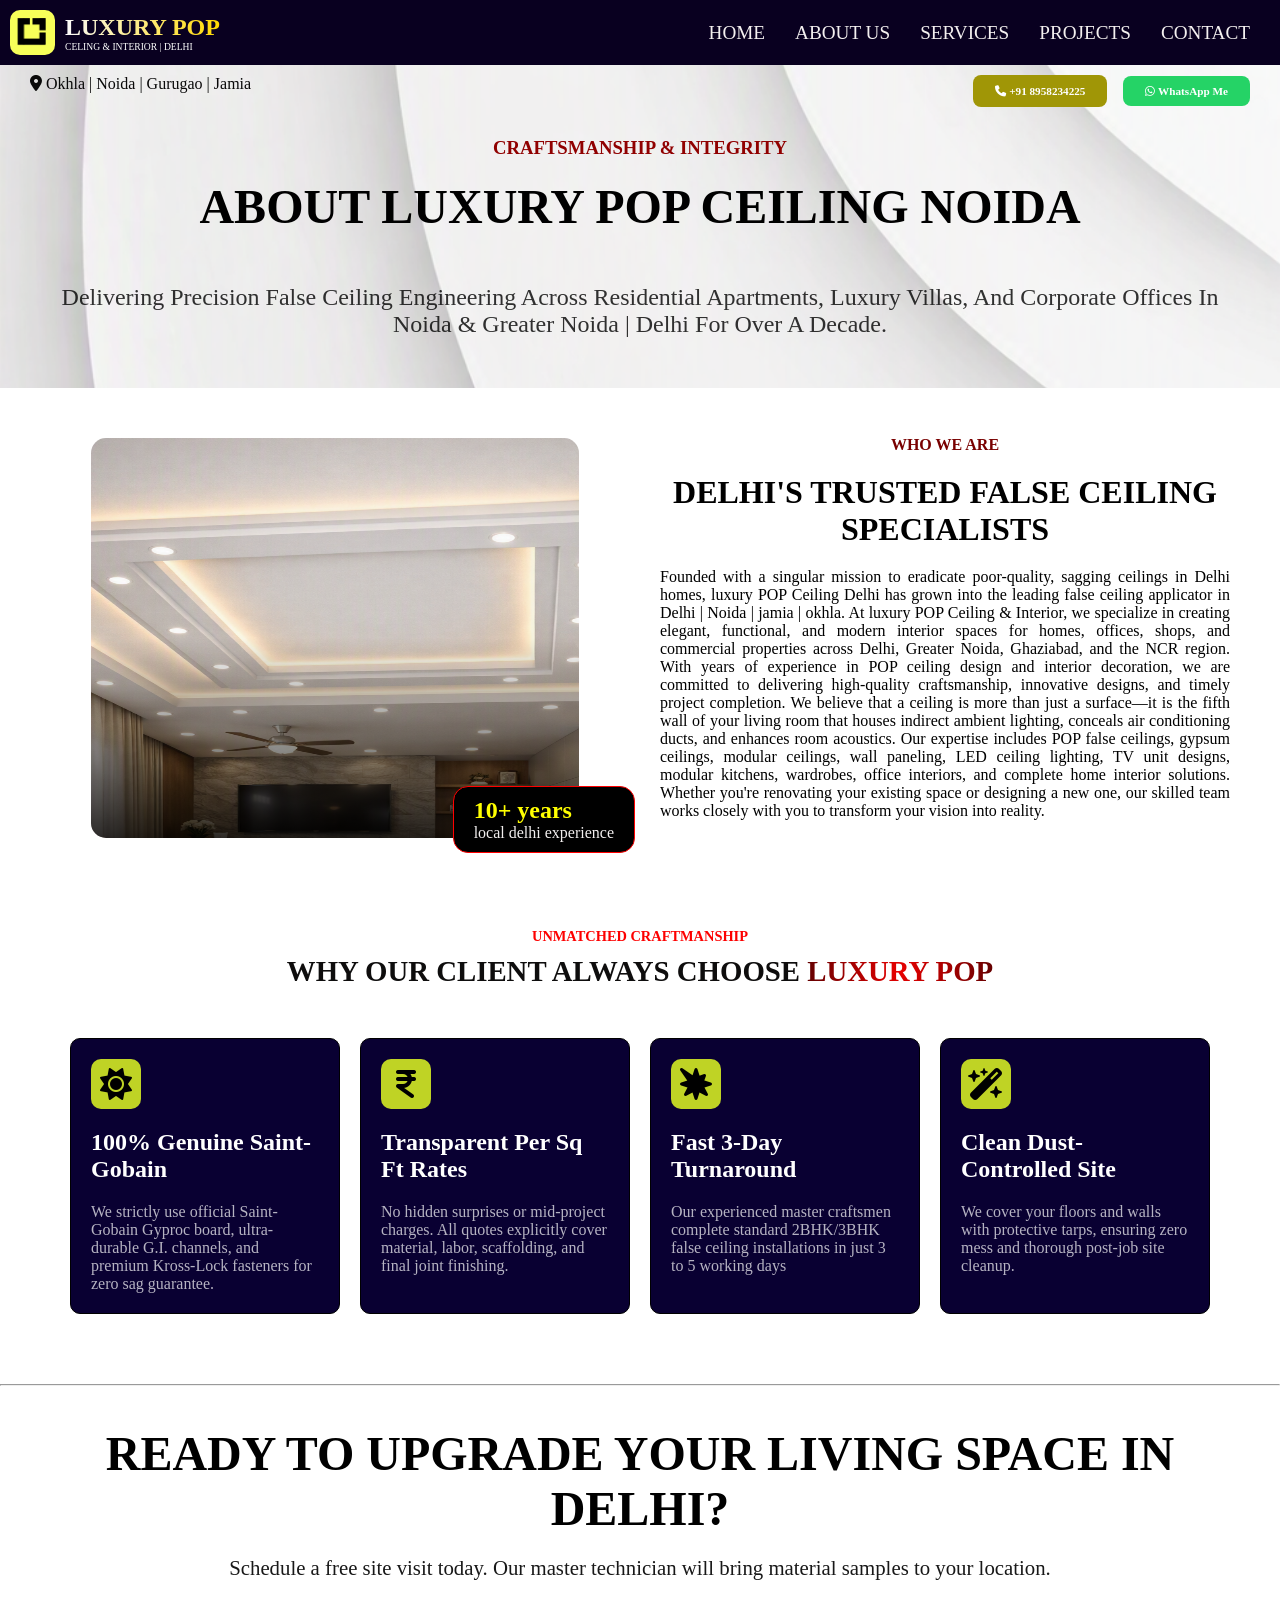
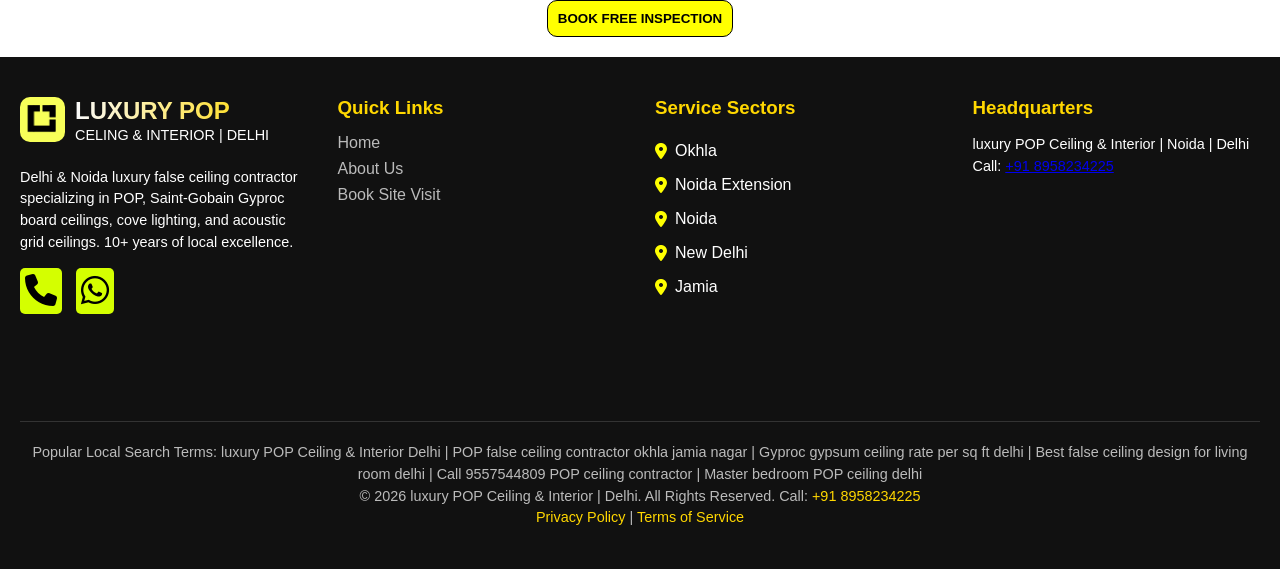
==== about.html @ 82de14d6 "Add files via upload" ====
<!DOCTYPE html>
<html lang="en">

<head>
    <meta charset="UTF-8">
    <meta name="viewport" content="width=device-width, initial-scale=1.0">
    <title>pop ceiling | false ceiling | transform your home with luxury pop ceiling | luxury pop</title>
    <link rel="stylesheet" href="style/style.css">
    <link rel="stylesheet" href="style/about.css">
    <link rel="icon" type="image/png" href="img/logo.png">
    <link rel="stylesheet" href="https://cdnjs.cloudflare.com/ajax/libs/font-awesome/6.5.2/css/all.min.css">
    <meta name="author" content="arwaz_kashif">
    <meta name="keyword" content="ceiling , pop ceiling , false ceiling , false , ceiling , delhi , design ">
    <meta name="description" content="we design and build pop ceiling | false ceiling in delhi and noida area ">
</head>

<body>
    <header>
        <!--navigation section markup-->
        <section class="navbar">
            <!--menu section top but i put the top secton on bottom because i didn't like it later-->
            <section class="nav-btm">
                <div class="nav-btm-left">
                    <img src="img/logo.png" alt="img not found" class="logo">
                    <div class="logo-brand">
                        <h1>luxury <span>pop</span></h1>
                        <p>celing & interior | delhi</p>
                    </div>
                </div>
                <div class="nav-btm-right">
                    <div class="nav">


                        <!-- Desktop Menu -->
                        <div class="nav-links">
                            <a href="index.html">Home</a>
                            <a href="about.html">About Us</a>
                            <a href="services.html">Services</a>
                            <a href="project.html">Projects</a>
                            <a href="contact.html">Contact</a>
                        </div>

                        <!-- Hamburger -->
                        <button class="hamburger" id="hamburger">
                            ☰
                        </button>

                    </div>


                    <!-- Mobile Side Menu -->
                    <div class="side-menu" id="sideMenu">

                        <!-- Cross -->
                        <button class="close-btn" id="closeBtn">
                            ×
                        </button>

                        <!-- Categories -->
                        <div class="mobile-links">
                            <a href="index.html">Home</a>
                            <a href="about.html">About Us</a>
                            <a href="services.html">Services</a>
                            <a href="project.html">Projects</a>
                            <a href="contact.html">Contact</a>
                        </div>

                    </div>
                </div>
            </section>
            <!--navigation top section-->
            <section class="nav-top">
                <div class="nav-top-left">
                    <div class="address">
                        <i class="fa-solid fa-location-dot"></i>
                        <span>Okhla | Noida | Gurugao | Jamia </span>
                    </div>
                </div>
                <div class="nav-top-right">
                    <a href="tel:+918958234225" class="call-btn">
                        <i class="fa-solid fa-phone"></i> +91 8958234225
                    </a>
                    <a href="https://wa.me/918958234225" class="whatsapp-btn" target="_blank">
                        <i class="fa-brands fa-whatsapp"></i> WhatsApp Me
                    </a>
                </div>
            </section>
        </section>
        <section class="about-banner">
            <h3>Craftsmanship & Integrity</h3>
            <h1>About luxury POP Ceiling Noida</h1>
            <p>Delivering precision false ceiling engineering across residential apartments, luxury villas, and
                corporate offices in Noida & Greater Noida | delhi for over a decade.
            </p>
        </section>
    </header>
    <main>
        <section class="abt-describe">
            <div class="abt-des-left">
                <div class="abt-des-left-img">
                    <img src="img/img10.png" alt="ceiling image" class="abt-des-left-img">
                </div>
                <div class="abt-des-left-cont">
                    <h1>10+ years</h1>
                    <p>local delhi experience</p>
                </div>
            </div>
            <div class="abt-des-right">
                <h3>Who We Are</h3>
                <h1>Delhi's Trusted False Ceiling Specialists</h1>
                <p>Founded with a singular mission to eradicate poor-quality, sagging ceilings in Delhi homes, luxury
                    POP
                    Ceiling Delhi has grown into the leading false ceiling applicator in Delhi | Noida | jamia | okhla.

                    At luxury POP Ceiling & Interior, we specialize in creating elegant, functional, and modern interior
                    spaces for homes, offices, shops, and commercial properties across Delhi, Greater Noida, Ghaziabad,
                    and the NCR region. With years of experience in POP ceiling design and interior decoration,
                    we are committed to delivering high-quality craftsmanship, innovative designs, and timely project
                    completion.

                    We believe that a ceiling is more than just a surface—it is the fifth wall of your living room that
                    houses indirect ambient lighting, conceals air conditioning ducts, and enhances room acoustics.

                    Our expertise includes POP false ceilings, gypsum ceilings, modular ceilings, wall paneling, LED
                    ceiling lighting, TV unit designs, modular kitchens, wardrobes, office interiors, and complete home
                    interior solutions. Whether you're renovating your existing space or designing a new one, our
                    skilled team works closely with you to transform your vision into reality.
                </p>
            </div>

        </section>
        <section class="factor">
            <h3>unmatched craftmanship</h3>
            <h1>why our client always choose <span class="gradient-text"> luxury POP</span></h1>
            <div class="factor-cards">
                <div class="factor-card">
                    <div class="factor-icon">
                        <i class="fa-solid fa-sun"></i>
                    </div>
                    <h2>100% genuine Saint-gobain </h2>
                    <p>We strictly use official Saint-Gobain Gyproc board, ultra-durable G.I. channels, and premium
                        Kross-Lock fasteners for zero sag guarantee.
                    </p>
                </div>
                <div class="factor-card">
                    <div class="factor-icon">
                        <i class="fa-solid fa-indian-rupee-sign"></i>
                    </div>
                    <h2>Transparent Per Sq Ft Rates </h2>
                    <p>No hidden surprises or mid-project charges. All quotes explicitly cover material, labor,
                        scaffolding, and final joint finishing.
                    </p>
                </div>
                <div class="factor-card">
                    <div class="factor-icon">
                        <i class="fa-solid fa-burst"></i>
                    </div>
                    <h2>Fast 3-Day Turnaround</h2>
                    <p>Our experienced master craftsmen complete standard 2BHK/3BHK false ceiling installations in just
                        3 to 5 working days
                    </p>
                </div>
                <div class="factor-card">
                    <div class="factor-icon">
                        <i class="fa-solid fa-wand-magic-sparkles"></i>
                    </div>
                    <h2>Clean Dust-Controlled Site </h2>
                    <p>We cover your floors and walls with protective tarps, ensuring zero mess and thorough post-job
                        site cleanup.
                    </p>
                </div>
            </div>
        </section>
        <hr>
        <section class="abt-inspection">
            <h1>Ready to Upgrade Your Living Space in Delhi?</h1>
            <p>Schedule a free site visit today. Our master technician will bring material samples to your location.</p>
            <button class="abt-ins-btn" onclick="window.location.href='contact.html'">book free inspection</button>
        </section>
    </main>
    <footer class="footer">
        <div class="footer-container">
            <!-- Company Info -->
            <div class="footer-col company">
                <div class="nav-btm-left footer-brand">
                    <img src="img/logo.png" alt="img not found" class="logo">
                    <div class="logo-brand">
                        <h1>luxury <span>pop</span></h1>
                        <p>celing & interior | delhi</p>
                    </div>
                </div>
                <p class="footer-brand-p">Delhi & Noida luxury false ceiling contractor specializing in POP,
                    Saint-Gobain Gyproc board
                    ceilings, cove lighting, and acoustic grid ceilings. 10+ years of local excellence.</p>
                <div class="contact-icons">
                    <a href="tel:+918958234225"><i class="fa-solid fa-phone"></i></a>
                    <a href="https://wa.me/918958234225"><i class="fa-brands fa-whatsapp"></i></a>
                </div>
            </div>

            <!-- Quick Links -->
            <div class="footer-col footer-quick-link">
                <h3>Quick Links</h3>
                <ul>
                    <li><a href="#">Home</a></li>
                    <li><a href="about.html">About Us</a></li>
                    <li><a href="#cal">Book Site Visit</a></li>
                </ul>
            </div>

            <!-- Service Sectors -->
            <div class="footer-col">
                <h3>Service Sectors</h3>
                <ul>
                    <div class="footer-service"> <i class="fa-solid fa-location-dot"></i>
                        <li>Okhla</li>
                    </div>
                    <div class="footer-service"> <i class="fa-solid fa-location-dot"></i>
                        <li>Noida Extension</li>
                    </div>
                    <div class="footer-service"> <i class="fa-solid fa-location-dot"></i>
                        <li>Noida</li>
                    </div>
                    <div class="footer-service"> <i class="fa-solid fa-location-dot"></i>
                        <li>New Delhi</li>
                    </div>
                    <div class="footer-service"><i class="fa-solid fa-location-dot"></i>
                        <li>Jamia</li>
                    </div>
                </ul>
            </div>

            <!-- Headquarters -->
            <div class="footer-col">
                <h3>Headquarters</h3>
                <p>luxury POP Ceiling & Interior | Noida | Delhi</p>
                <p>Call: <a href="tel:+918958234225">+91 8958234225</a></p>
                <div class="map">
                    <iframe
                        src="https://www.google.com/maps/embed?pb=!1m18!1m12!1m3!1d224346.54004883842!2d77.04417347155065!3d28.52725273882469!2m3!1f0!2f0!3f0!3m2!1i1024!2i768!4f13.1!3m3!1m2!1s0x390cfd5b347eb62d%3A0x52c2b7494e204dce!2sNew%20Delhi%2C%20Delhi!5e0!3m2!1sen!2sin!4v1789052312578!5m2!1sen!2sin"
                        width="100%" height="200" style="border:0;" allowfullscreen="" loading="lazy"
                        referrerpolicy="strict-origin-when-cross-origin">
                    </iframe>
                </div>
            </div>
        </div>

        <!-- Bottom Bar -->
        <div class="footer-bottom">
            <p>Popular Local Search Terms: luxury POP Ceiling & Interior Delhi | POP false ceiling contractor okhla
                jamia nagar | Gyproc gypsum ceiling rate per sq ft delhi | Best false ceiling design
                for living room delhi | Call 9557544809 POP ceiling contractor | Master bedroom POP ceiling delhi
            </p>
            <p>© 2026 luxury POP Ceiling & Interior | Delhi. All Rights Reserved. Call: <a href="tel:+918958234225">+91
                    8958234225</a></p>
            <p><a href="#">Privacy Policy</a> | <a href="#">Terms of Service</a></p>
        </div>
    </footer>
    <script src="javascript/main.js"></script>
</body>

</html>
---- style/style.css ----
* {
    margin: 0;
    padding: 0;
    box-sizing: border-box;
}

/*................body section styling ................*/

body {
    background-color: white;
    height: 100%;
    margin: 0px;
}

header {
    background-color: rgb(255, 253, 253);
    background-image: url('../img/img01.png');
    background-size: cover;
    background-repeat: no-repeat;
    background-position: center;
}

/*.............navigation styling ...................*/

.navbar {
    margin: 0px;
}

/*...............nav-top section stying ...............*/


.address {
    color: rgb(9, 9, 9);
    font-weight: 500;
    text-align: center;
    margin: 0px;
    margin-top: 10px;
}

.nav-top-right {
    display: flex;
    justify-content: center;
    align-items: center;
    gap: 1rem;
    margin-top: 10px;
}

.call-btn {
    display: inline-block;
    padding: 10px 22px;
    background: #a09606;
    color: white;
    text-decoration: none;
    border-radius: 8px;
    font-weight: 600;
    transition: 0.3s;
    font-size: 0.7rem;
}

.call-btn:hover {
    transform: scale(1.05);
}

.whatsapp-btn {
    display: inline-block;
    padding: 9px 22px;
    background-color: #25D366;
    color: white;
    text-decoration: none;
    border-radius: 8px;
    font-size: 16px;
    font-weight: 600;
    transition: 0.3s;
    max-width: 150px;
    font-size: 0.7rem;
}

.whatsapp-btn:hover {
    transform: scale(1.05);
}


/*.......responsiveness of nav-top section................*/

@media (min-width:600px) {
    .nav-top {
        display: flex;
        justify-content: space-between;
        margin: 0px 30px;
    }
}

/*.......................nav-btm section stying .......................*/


.nav-btm {
    background-color: rgb(9, 0, 32);
    width: auto;
    display: flex;
    align-items: center;
    justify-content: space-between;
    padding: 10px;

}

.nav-btm-left {
    display: flex;
    align-items: center;
}


.logo {
    width: 45px;
    height: 45px;
    border-radius: 10px;
    margin-right: 10px;
}

.logo-icon {

    font-size: 2rem;
    background-color: gold;
    background-size: 20px;
    padding: 10px;
    border-radius: 10px;
    margin-right: 10px;
}

.logo-brand h1 {
    color: white;
    text-transform: uppercase;
    background: linear-gradient(to right, #fbfbfd, #ffd900);
    -webkit-background-clip: text;
    -webkit-text-fill-color: transparent;
    background-clip: text;
    margin: 0px;
    font-size: 1.5rem;
}

.logo-brand p {
    color: white;
    text-transform: uppercase;
    margin: 0px;
    font-size: 0.6rem;
}

.nav-btm-right {
    color: white;


}


/*........................toggle menu.........................*/



.nav-links {
    display: flex;
    gap: 30px;
}

.nav-links a {
    color: rgb(244, 240, 240);
    text-decoration: none;
    font-size: 1.2rem;
    text-transform: uppercase;
}

.nav-links a:hover {
    color: rgb(0, 212, 212);
    transform: scale(1.2);
}

/*............... HAMBURGER .................*/

.hamburger {
    display: none;
    color: white;
    border: none;
    background: none;

    font-size: 30px;
    cursor: pointer;
}


/* ............... SIDE MENU ..................*/

.side-menu {

    position: fixed;

    top: 0;

    /* Hidden outside right side */
    right: -70%;

    /* 70% of screen width */
    width: 70%;

    /* Full screen height */
    height: 100vh;

    background: rgb(113, 19, 19);


    z-index: 2;
    padding: 100px 40px;

    transition: right 0.4s ease;

}


/*................ OPEN MENU..................... */

.side-menu.active {
    right: 0;
    z-index: 1;
}


.mobile-links {
    display: flex;
    flex-direction: column;
    gap: 30px;
}

.mobile-links a {
    text-decoration: none;
    color: rgb(255, 253, 253);

    font-size: 24px;
}


/*...........close btn................*/


.close-btn {
    position: absolute;
    color: white;
    top: 25px;
    right: 30px;

    border: none;
    background: none;

    font-size: 35px;

    cursor: pointer;
}


/*............responsive querry ........................*/


@media (max-width: 768px) {

    /* Hide desktop links */
    .nav-links {
        display: none;
    }

    /* Show hamburger */
    .hamburger {
        display: block;
    }

}


/* Hide mobile menu on desktop */

@media (min-width: 769px) {

    .side-menu {
        display: none;
    }

}


/*..................nav-btm responsiveness.......................*/

@media (min-width:800px) {
    .nav-links {
        margin-right: 20px;
    }
}


/*.....................banner section stying ......................*/

.banner {
    width: 100%;
    padding: 10px;
    margin: 0px;

}

.banner-left {
    padding: 10px;
}

.banner-left h1 {
    color: rgb(21, 20, 20);
    text-transform: uppercase;
    text-align: center;
    font-size: 1.5rem;
    font-weight: 800;
    font-family: outfit, sans-serif;
}

.gradient-text {
    background: radial-gradient(circle, #ea0000, #630000);

    -webkit-background-clip: text;
    background-clip: text;

    -webkit-text-fill-color: transparent;
    color: transparent;
}

.banner-left p {
    color: rgb(14, 14, 14);
    text-align: center;
    margin: 20px 0px;
    font-size: 1rem;
}

@media (min-width:425px) {
    .banner-left h1 {
        font-size: 2rem;
    }

    .banner-left p {
        font-size: 1.5rem;
    }
}

@media (min-width:768px) {
    .banner-left h1 {
        font-size: 3rem;
    }

    .banner-left p {
        font-size: 1.5rem;
    }
}

.feature {
    width: 100%;
    display: flex;
    align-items: center;
    justify-content: space-between;
    border-top: 1px solid rgb(69, 56, 56);
    margin: 10px 0px;
    gap: 1rem;
}

.feature h1 {
    font-size: 1.5rem;
    margin: 10px 0px;
}

.feature p {
    font-size: 0.9rem;
    text-align: center;

}

.banner-btn {
    display: flex;
    flex-direction: column;
    gap: 1rem;
    margin: 10px;

}

.cal-price {
    background-color: #ecfa28;
    color: black;
    text-decoration: none;
    padding: 10px;
    text-transform: uppercase;
    border-radius: 10px;
    text-align: center;
    font-size: 1rem;
    cursor: pointer;
    transition: 0.3s;

}

.cal-price:hover {
    transform: scale(1.05);
}

.banner-call-btn {
    padding: 10px;
    font-size: 1rem;
    text-align: center;
    cursor: pointer;


}

/*...................form section styling.......................*/

.banner-right {
    background: rgb(9, 0, 50);
    backdrop-filter: blur(100px);
    -webkit-backdrop-filter: blur(10px);

    border: 1px solid rgba(255, 255, 255, 0.4);
    border-radius: 15px;

    box-shadow: 0 8px 32px rgba(0, 0, 0, 0.1);
    padding: 35px;
    position: relative;

}

.border-text {
    position: absolute;
    top: -12px;
    right: 25px;
    border-radius: 10px;
    background: rgb(255, 238, 0);
    padding: 0 10px;
    font-size: 16px;
    font-weight: 400;
    text-transform: uppercase;
}

#req-call {
    width: auto;

    display: flex;
    flex-direction: column;
    gap: 20px;

}

#ins-req-call {
    width: auto;

    display: flex;
    flex-direction: column;
    gap: 20px;

}

.banner-right h3 {
    color: white;
    text-transform: capitalize;
    margin: 5px 0px;

}

.banner-right p {
    color: white;
    text-transform: capitalize;
    opacity: 0.5;
    font-size: 0.7rem;
    margin-bottom: 20px;

}

/* .............EACH FIELD .....................*/
.form-group {
    display: flex;
    flex-direction: column;
    gap: 8px;
}


/*...................... LABEL......................... */
.form-group label {
    font-size: 15px;
    font-weight: 500;
    color: white;
}


/* .....................INPUT + SELECT + TEXTAREA.................. */
.form-group input,
.form-group select,
.form-group textarea {
    width: 100%;
    padding: 14px 16px;

    border: 1px solid rgba(255, 255, 255, 0.3);
    border-radius: 10px;

    background: rgb(5, 5, 32);
    color: #fcfcfc;

    font-size: 15px;
    outline: none;

    transition: 0.3s ease;
}

.form-group input:focus,
.form-group select:focus,
.form-group textarea:focus {
    border-color: #940000;
    background: rgba(255, 255, 255, 0.25);
}

.form-group input::placeholder,
.form-group textarea::placeholder {
    color: #555;
}

.form-group textarea {
    min-height: 120px;
    resize: vertical;
}


/* SELECT OPTIONS */
.form-group select option {
    background: #bd0404;
    color: #fefcfc;
}


/* BUTTON */
#req-call button {
    width: 100%;
    padding: 15px;

    border: none;
    border-radius: 10px;

    background: #d8f30a;
    color: #000000;

    font-size: 16px;
    font-weight: 600;

    cursor: pointer;
    transition: 0.3s ease;
}

#ins-req-call button {
    width: 100%;
    padding: 15px;

    border: none;
    border-radius: 10px;

    background: #d8f30a;
    color: #000000;

    font-size: 16px;
    font-weight: 600;

    cursor: pointer;
    transition: 0.3s ease;
    margin-top: 20px;
}

/* BUTTON HOVER */
#carForm button:hover {
    transform: scale(1.03);
    opacity: 0.85;
}


/* MOBILE */
@media (max-width: 600px) {

    .form-group input,
    .form-group select,
    .form-group textarea {
        padding: 12px 14px;
    }

    #carForm button {
        padding: 13px;
    }
}


/*.....................responsiveness banner sectin .........................*/

@media (min-width:1024px) {
    .banner {
        display: flex;
        align-items: start;
        justify-content: space-between;
        gap: 5rem;
        padding: 50px;
    }

    .banner-right {
        width: 50%;

    }

    .banner-left {
        width: 50%;
    }

    .banner-left h1 {
        font-size: 2.5rem;
        text-align: start;
    }

    .banner-left p {
        font-size: 1rem;
        text-align: justify;
    }

    .feature {
        gap: 3rem;
    }

    .feature h1 {
        font-size: 2rem;
    }

    .feature p {
        font-size: 0.8rem;
        text-align: center;
    }
}

@media (min-width:1200px) {

    .banner-left h1 {
        font-size: 3rem;
        text-align: start;
    }

    .banner-left p {
        font-size: 1.5rem;
        text-align: justify;
    }
}



/*.....................factor section styling .............................*/
.factor {
    background-color: white;
   
    padding: 20px;
    margin-top: 10px;
}

.factor h3 {
    color: rgb(253, 0, 0);
    text-align: center;
    text-transform: uppercase;
    font-size: 0.9rem;
    margin-top: 10px;
}

.factor h1 {
    color: rgb(14, 13, 13);
    text-align: center;
    text-transform: uppercase;
    margin: 10px 0px;
    font-size: 1.8rem;
}

.factor-cards {
    display: grid;
    grid-template-columns: 1fr;
    /* Small screens: 1 column */
    gap: 20px;
    transition: 1s;
}

.factor-card:hover {
    border: 1px red solid;
    transform: scale(1.02);
}

/* 768px and above: 2 columns */
@media (min-width: 768px) {
    .factor-cards {
        grid-template-columns: repeat(2, 1fr);
        margin: 30px;
    }
}

/* 1024px and above: 4 columns */
@media (min-width: 1024px) {
    .factor-cards {
        grid-template-columns: repeat(4, 1fr);
        margin: 50px;
    }
}

.factor-card {
    border: 1px solid black;
    background-color: rgb(9, 0, 50);
    padding: 20px;
    display: flex;
    flex-direction: column;
    justify-content: start;
    border-radius: 10px;
}

.factor-icon {
    width: 50px;
    height: 50px;
    background-color: #bfd325;
    display: flex;
    justify-content: center;
    align-items: center;
    font-size: 2rem;
    border-radius: 10px;

}

.factor-card h2 {
    color: white;
    text-transform: capitalize;
    text-align: start;
    margin: 20px 0px;
}

.factor-card p {
    color: white;
    opacity: 0.7;
}

/*.......................solution styling ...........................*/


.solution {
    padding: 20px;
    background-color: white;
    border-top: 1px solid gray;
}


.sol-top-left h2 {
    color: red;
    font-size: 1rem;
    text-transform: uppercase;

}

.sol-top-left h1 {
    color: rgb(7, 7, 7);
    text-transform: uppercase;
    font-size: 2rem;
    margin: 10px 0px ;
}

.sol-top-right h2 {
    color: red;
    margin-top: 10px;
    text-transform: capitalize;
}

@media (min-width:768px) {
    .sol-top {
        display: flex;
        align-items: start;
        justify-content: space-between;
    }

    .sol-top-right h2 {
        margin: 0px;
    }
}

.sol-cards {
    display: flex;
    flex-wrap: wrap;
    justify-content: center;
    gap: 2rem;
    align-items: center;
    margin: 30px 0px;

}

.sol-card {
    max-width: 400px;
    min-height: 420px;
    padding: 15px;
    border-radius: 15px;
   background-color: rgb(9, 0, 50);
    display: flex;
    flex-direction: column;
    box-sizing: border-box;
    border: 1px solid rgb(51, 50, 50);

}

.sol-card:hover {
    border: 1px solid red;
}

.sol-img {
    position: relative;
}

.sol-card img {
    width: 100%;
    height: 180px;
    object-fit: cover;
    border-radius: 10px;
    transition: 0.3s;
}

.sol-card img:hover {
    transform: scale(1.05);
}

.sol-title {
    position: absolute;
    right: 10px;
    top: 10px;
    background: rgb(57, 53, 63);
    border: 1px solid rgb(142, 137, 137);
    padding: 5px 10px;
    border-radius: 20px;
    font-size: 0.5rem;


}

.sol-title h2 {
    color: white;
}


.sol-content {
    padding: 10px 5px;
    min-height: 150px;
}

.sol-content h2 {
    margin: 10px 0;
    color: white;
}

.sol-content p {
    margin: 0;
    line-height: 1.6;
    color: white;
    opacity: 0.5;
    font-weight: 100;
    font-size: 0.7rem;
}

.sol-btn {
    margin-top: auto;
    display: inline-block;
    padding: 12px 18px;
    text-decoration: none;
    text-align: center;
    border-radius: 8px;
    background: #bbf303;
    color: rgb(3, 3, 3);
}

.sol-icon {
    display: flex;
    align-items: center;
    color: white;
    margin: 10px 0px;
    gap: 1rem;

}

.sol-icon i {
    color: yellow;
}

.sol-icon p {
    margin: 0px;
}

/*........................calculation styling ...........................*/


.calculation {
    width: 100%;
    padding: 15px;
    background-color: white;
    border-top: 1px solid gray;

}

.calculation h3 {
    color: red;
    text-transform: uppercase;
    text-align: center;
}

.calculation h1 {
    color: rgb(13, 13, 13);
    text-transform: uppercase;
    text-transform: uppercase;
    text-transform: uppercase;
    text-align: center;
    font-size: 2rem;
    margin: 20px 0px;
}

@media (min-width:500px) {
    .calculation h1 {
        font-size: 2rem;
    }
}

@media (min-width:768px) {
    .calculation h1 {
        font-size: 3rem;
    }
}

.calculation p {
    color: rgb(18, 17, 17);
    text-transform: capitalize;
    text-align: center;
    margin-bottom: 20px;
    opacity: 0.7;
}

.cal-form {
    border: 1px solid rgb(44, 44, 44);
    padding: 20px;
    background: linear-gradient(to bottom, #0e0d0d, #070b26);
    border-radius: 15px;

}

@media (min-width:768px) {
    .cal-form {
        display: flex;
        gap: 2rem;
        justify-content: space-between;
    }

    .cal-form-left {
        flex: 2;
    }

    .cal-form-right {
        flex: 2;
        display: flex;
        flex-direction: column;
        justify-content: space-between;
    }


}

.cal-form h2 {
    color: white;
    font-size: 1rem;
    margin: 10px 0px;
}

.options label {
    display: block;
    background-color: #181928;
    padding: 10px;
    margin: 8px 0;
    border-radius: 6px;
    cursor: pointer;
    color: white;
}

.options label:hover {
    background-color: yellow;
    color: black;
}

.options input[type="radio"] {
    margin-right: 0px;
}

.cal-room {
    margin-top: 20px;
}

.cal-form-right {
    padding: 5px;
    background-color: #181928;
    border: 1px solid #2d5249;
    border-radius: 15px;
}

.range-labels {
    font-size: 0.9rem;
    color: #bbb;
    text-align: start;
    margin-top: 10px;
}

.output {
    padding: 20px;
    border-radius: 10px;
    text-align: center;
}

.output h2 {
    color: white;
    opacity: 0.5;
}

.output p {
    color: yellow;
    font-size: 1.5rem;
    font-weight: 800;
}

.output ul {
    list-style: none;
    padding: 0;
    margin-top: 10px;
}

.output li {
    margin: 5px 0;
    color: #ccc;
}

.btn {
    display: block;
    width: 90%;
    padding: 10px 14px;
    background: #FFD700;
    color: #000;
    font-weight: bold;
    border: none;
    border-radius: 6px;
    cursor: pointer;
    margin: 20px;
}

.btn:hover {
    background: #e6c200;
}

@media (max-width: 480px) {
    .container {
        padding: 15px;
    }

    h1 {
        font-size: 1.4rem;
    }
}



/*...........................reviews section sytling ..................*/
.reviews {
   background-color: white;
    border-top: 1px solid #710c0c;
    padding: 20px;
}

@media (min-width:768px) {
    .reviews {
        padding: 50px;

    }
}

.reviews h2 {
    color: red;
    text-transform: uppercase;
    text-align: center;
    font-size: 0.9rem;
    font-weight: 300px;
    margin: 5px;
}

.reviews h1 {
    color: rgb(19, 19, 19);
    text-transform: uppercase;
    text-align: center;
    font-size: 2rem;
    margin: 10px 0px;
}

.review-cards {
    display: grid;
    grid-template-columns: 1fr;
    gap: 2rem;
    padding: 10px 0px;
}

@media (min-width:768px) {
    .review-cards {
        grid-template-columns: repeat(2, 1fr);
    }
}

@media (min-width:1024px) {
    .review-cards {
        grid-template-columns: repeat(4, 1fr);
        gap: 1rem;
    }
}

.review-card {
    border: 1px solid rgb(60, 58, 58);
    border-radius: 15px;
    padding: 15px;
    margin: 5px;
    background-color: #181928;
    display: flex;
    flex-direction: column;
    justify-content: space-between;
}


.rev-top {
    display: flex;
    align-items: center;
    justify-content: space-between;
}

.rev-top i {
    color: yellow;
    font-size: 0.9rem;
}

.rev-location {
    display: flex;
    color: white;
    align-items: center;
    justify-content: space-between;
    gap: 0.5rem;
    background-color: #2b2a34;
    padding: 4px 5px;
    border-radius: 10px;
    border: 1px solid gray;
}

.review-card p {
    color: white;
    opacity: 0.7;
    text-transform: capitalize;
    text-align: justify;
    margin: 20px 0px;
    min-height: 100px;
}

.rev-btm {
    margin: 10px 0px;
    display: flex;
    justify-content: space-between;
    align-items: start;
    border-top: 1px solid gray;
    padding: 10px 0px;
}

.rev-btm-left h3 {
    color: white;
}

.rev-btm-left h4 {
    color: red;
    font-size: 0.9rem;
    font-weight: 100;
    opacity: 0.8;
}

.rev-btm-profile {
    background-color: yellow;
    padding: 15px;
    display: flex;
    align-items: center;
    height: 50px;
    width: 50px;
    border-radius: 50%;
}

.rev-btm-profile h5 {
    font-size: 1.5rem;
}


/*......................visit site inspection section styling ................*/


.visit {
    padding: 20px;
    background-color: white;
    border-top: 1px solid gray;
}

.visit-left h3 {
    color: red;
    text-transform: uppercase;
    align-items: start;
    

}

.visit-left h1 {
    color: rgb(8, 8, 8);
    text-transform: uppercase;
    text-align: start;
    font-size: 2rem;
    margin: 10px 0px;
}

.visit-left p {
    color: rgb(17, 16, 16);
    text-transform: capitalize;
    text-align: start;
    opacity: 0.5;
    margin-bottom: 10px;
}

.visit-btm {
    border-top: 1px solid gray;
    padding: 10px 0px;
}

.visit-left-btm {
    display: flex;
    gap: 1rem;
    margin: 10px;
    align-items: start;
}

.visit-icon {
    background-color: #201259;
    padding: 10px;
    border-radius: 10%;
}

.visit-left-btm i {
    color: yellow;
    font-size: 1.3rem;
}

.visit-left-btm h4 {
    color: rgb(23, 23, 23);
    text-transform: uppercase;
    font-size: 1rem;
}

.visit-left-btm h5 {
    color: rgb(17, 17, 17);
    text-transform: uppercase;
    font-size: 0.7rem;
    opacity: 0.5;
    font-weight: 100;
    margin: 5px 0px;
}

@media (min-width:1024px) {
    .visit {
        display: flex;
        padding: 50px ;
    }

    .visit-left {
        padding: 0px 30px;
        flex: 1;
    }

    .form-group-flex {
        display: flex;
        gap: 1rem;
    }
}

/*............................footer section styling .........................*/

.footer {
    background: #111;
    color: #fff;
    padding: 40px 20px;
    font-family: Arial, sans-serif;
}

.footer-container {
    display: grid;
    grid-template-columns: repeat(auto-fit, minmax(220px, 1fr));
    gap: 30px;
    margin-bottom: 30px;
}

.footer h2,
.footer h3 {
    color: #FFD700;
    margin-bottom: 15px;
}

.footer p {
    font-size: 0.9rem;
    line-height: 1.5;
}

.footer ul {
    list-style: none;
    padding: 0;
}

.footer ul li {
    margin: 8px 0;
}

.footer ul li a {
    color: #bbb;
    text-decoration: none;
}

.footer ul li a:hover {
    color: #FFD700;
}

.contact-icons a {
    font-size: 1.2rem;
    color: #000000;
    padding: 5px;
    background-color: #d4ff00;
    border-radius: 5px;
    margin-right: 10px;
    font-size: 2rem;
    cursor: pointer;
}

.contact-icons a:hover {
    color: #fff;
}

.map iframe {
    border-radius: 8px;
    margin-top: 10px;
}

.footer-bottom {
    border-top: 1px solid #333;
    padding-top: 20px;
    text-align: center;
    font-size: 0.85rem;
    color: #bbb;
}

.footer-bottom a {
    color: #FFD700;
    text-decoration: none;
}

.footer-bottom a:hover {
    text-decoration: underline;
}

@media (max-width: 768px) {
    .footer-container {
        grid-template-columns: 1fr;
        text-align: center;
    }

    .map iframe {
        width: 100%;
        height: 250px;
    }
}


/*..........extra..............*/

.footer-brand {
    align-items: start;
}

.footer-brand-p {
    margin: 20px 0px;
}

.footer-service {
    display: flex;
    align-items: center;
    gap: 0.5rem;
}

.footer-service i {
    color: yellow;
}

.footer-quick-link{
    display: none;
}
@media (min-width:768px) {
    .footer-quick-link{
        display: block;
    }
}
---- style/about.css ----
* {
    padding: 0px;
    margin: 0px;
}

.about-banner {
    padding: 20px 0px;
}

.about-banner h3 {
    margin: 10px;
    text-align: center;
    color: rgb(144, 0, 0);
    text-transform: uppercase;
}

.about-banner h1 {
    text-transform: uppercase;
    text-align: center;
    font-size: 2rem;
    margin: 20px 0px;
}

.about-banner p {
    text-align: center;
    font-size: 1.5rem;
    text-transform: capitalize;
    opacity: 0.8;
    padding: 10px;
}

@media (min-width:768px) {
    .about-banner h1 {
        font-size: 3rem;
    }

    .about-banner p {
        padding: 30px 50px;
    }
}

/*.......................about description section styling .....................*/

.abt-des-left-cont {
    display: none;
    background-color: black;
    padding: 10px 20px;
    border-radius: 15px;
    border: 1px red solid;
}

.abt-des-left-cont h1 {
    color: yellow;
}

.abt-des-left-cont p {
    color: rgb(242, 239, 239);
}

.abt-des-left {
    position: relative;
}

.abt-des-left-img {
    position: relative;
}

.abt-des-left img {
    width: 80%;
    max-height: 400px;
    display: block;
    margin-left: auto;
    margin-right: auto;
    margin-top: 20px;
    margin-bottom: 20px;
    border-radius: 15px;
}

.abt-des-left-img::after {
    content: "";
    position: absolute;
    bottom: 0;
    left: 10%;
    width: 80%;
    height: 50%;
    background: linear-gradient(to bottom,
            transparent,
            rgba(0, 0, 0, 0.8));
    border-radius: 15px;
}


.abt-des-right h3 {
    color: rgb(121, 0, 0);
    text-transform: uppercase;
    text-align: center;
    font-size: 1rem;

}

.abt-des-right h1 {
    color: black;
    text-transform: uppercase;
    font-size: 2rem;
    text-align: center;
    margin: 20px 0px;
}

.abt-des-right p {
    text-align: justify;
    margin: 20px;
}

@media (min-width:768px) {
    .abt-des-left-cont {
        display: block;
        position: absolute;
        bottom: 5px;
        right: 5px;
    }

    .abt-describe {
        display: grid;
        grid-template-columns: repeat(2, 1fr);
        align-items: center;
        padding: 30px;
    }
}

/*...................................about inspection section .................*/

.abt-inspection {
    padding: 20px;
}

.abt-inspection h1 {
    text-transform: uppercase;
    text-align: center;
    font-size: 2rem;
    margin: 20px 0px;
}

@media (min-width:768px) {
    .abt-inspection h1 {
        font-size: 2.5rem;
    }
}

@media (min-width:1024px) {
    .abt-inspection h1 {
        font-size: 3rem;
    }
}

.abt-inspection p {
    text-align: center;
    font-size: 1.3rem;
    opacity: 0.9;
}

.abt-ins-btn {
    padding: 10px;
    text-transform: uppercase;
    background-color: yellow;
    border: 0.5px solid black;
    border-radius: 10px;
    display: block;
    margin-left: auto;
    margin-right: auto;
    margin-top: 20px;
    font-weight: 600;
    cursor: pointer;
}


/*............................portfolio section styling ........................*/
.portfolio-btn {
    display: flex;
    align-items: center;
    justify-content: center;
    gap: 1rem;
    flex-wrap: wrap;
    margin: 20px 10px;
}

@media (min-width:768px) {
    .portfolio-btn {
        gap: 2rem;
    }
}

.port-btn {
    padding: 5px 15px;
    text-transform: uppercase;
    max-width: 200px;
    border: 1px solid gray;
    cursor: pointer;
    border-radius: 5px;
    transition: 0.3s;
}

.port-btn:hover {
    background-color: yellow;
    transform: scale(1.02);
}


.portfolio-card {
    width: 100%;
    display: flex;
    justify-content: center;
    padding: 30px 15px;
    box-sizing: border-box;
    flex-wrap: wrap;
    gap: 2rem;
}

.port-card {
    width: 100%;
    max-width: 400px;
    background: #020817;
    border: 1px solid #263248;
    border-radius: 20px;
    overflow: hidden;
    box-sizing: border-box;
}

/* ---------------- IMAGE ---------------- */

.port-image-box {
    position: relative;
    width: 100%;
    height: 320px;
    overflow: hidden;
}

.port-image-box img {
    width: 100%;
    height: 100%;
    object-fit: cover;
    display: block;
}

/* Darkens the bottom of the image */
.port-image-overlay {
    position: absolute;
    left: 0;
    bottom: 0;
    width: 100%;
    height: 55%;

    background: linear-gradient(to bottom,
            transparent 0%,
            rgba(0, 0, 0, 0.25) 35%,
            rgba(0, 0, 0, 0.9) 100%);
}

/* ---------------- CATEGORY ---------------- */

.port-category {
    position: absolute;
    left: 20px;
    bottom: 58px;

    padding: 5px 11px;

    background: rgba(40, 35, 0, 0.85);
    border: 1px solid #b88a00;
    border-radius: 15px;

    color: #ffd21c;
    font-size: 12px;
    font-weight: 700;
    letter-spacing: 0.5px;
    margin-bottom: 20px;
}

/* ---------------- TITLE ---------------- */

.port-title {
    position: absolute;
    left: 20px;
    right: 15px;
    bottom: 17px;

    margin: 0;

    color: white;
    font-size: 21px;
    line-height: 1.15;
    font-weight: 800;

    text-shadow: 0 2px 5px rgba(0, 0, 0, 0.8);
}

/* ---------------- CONTENT ---------------- */

.port-content {
    padding: 25px 23px 22px;
}

.port-description {
    margin: 0;

    color: #a8c7f5;

    font-size: 16px;
    line-height: 1.65;
}

/* ---------------- DIVIDER ---------------- */

.port-divider {
    width: 100%;
    height: 1px;
    background: #263248;

    margin: 15px 0;
}

/* ---------------- BOTTOM ---------------- */

.port-bottom {
    display: flex;
    align-items: center;
    justify-content: space-between;
    gap: 15px;
}

.port-price {
    color: #ffd21c;
    font-size: 15px;
    font-weight: 800;
}

.port-button {
    color: #dce8ff;
    text-decoration: none;

    font-size: 15px;
    font-weight: 700;

    white-space: nowrap;
}

.port-button:hover {
    color: #ffd21c;
}
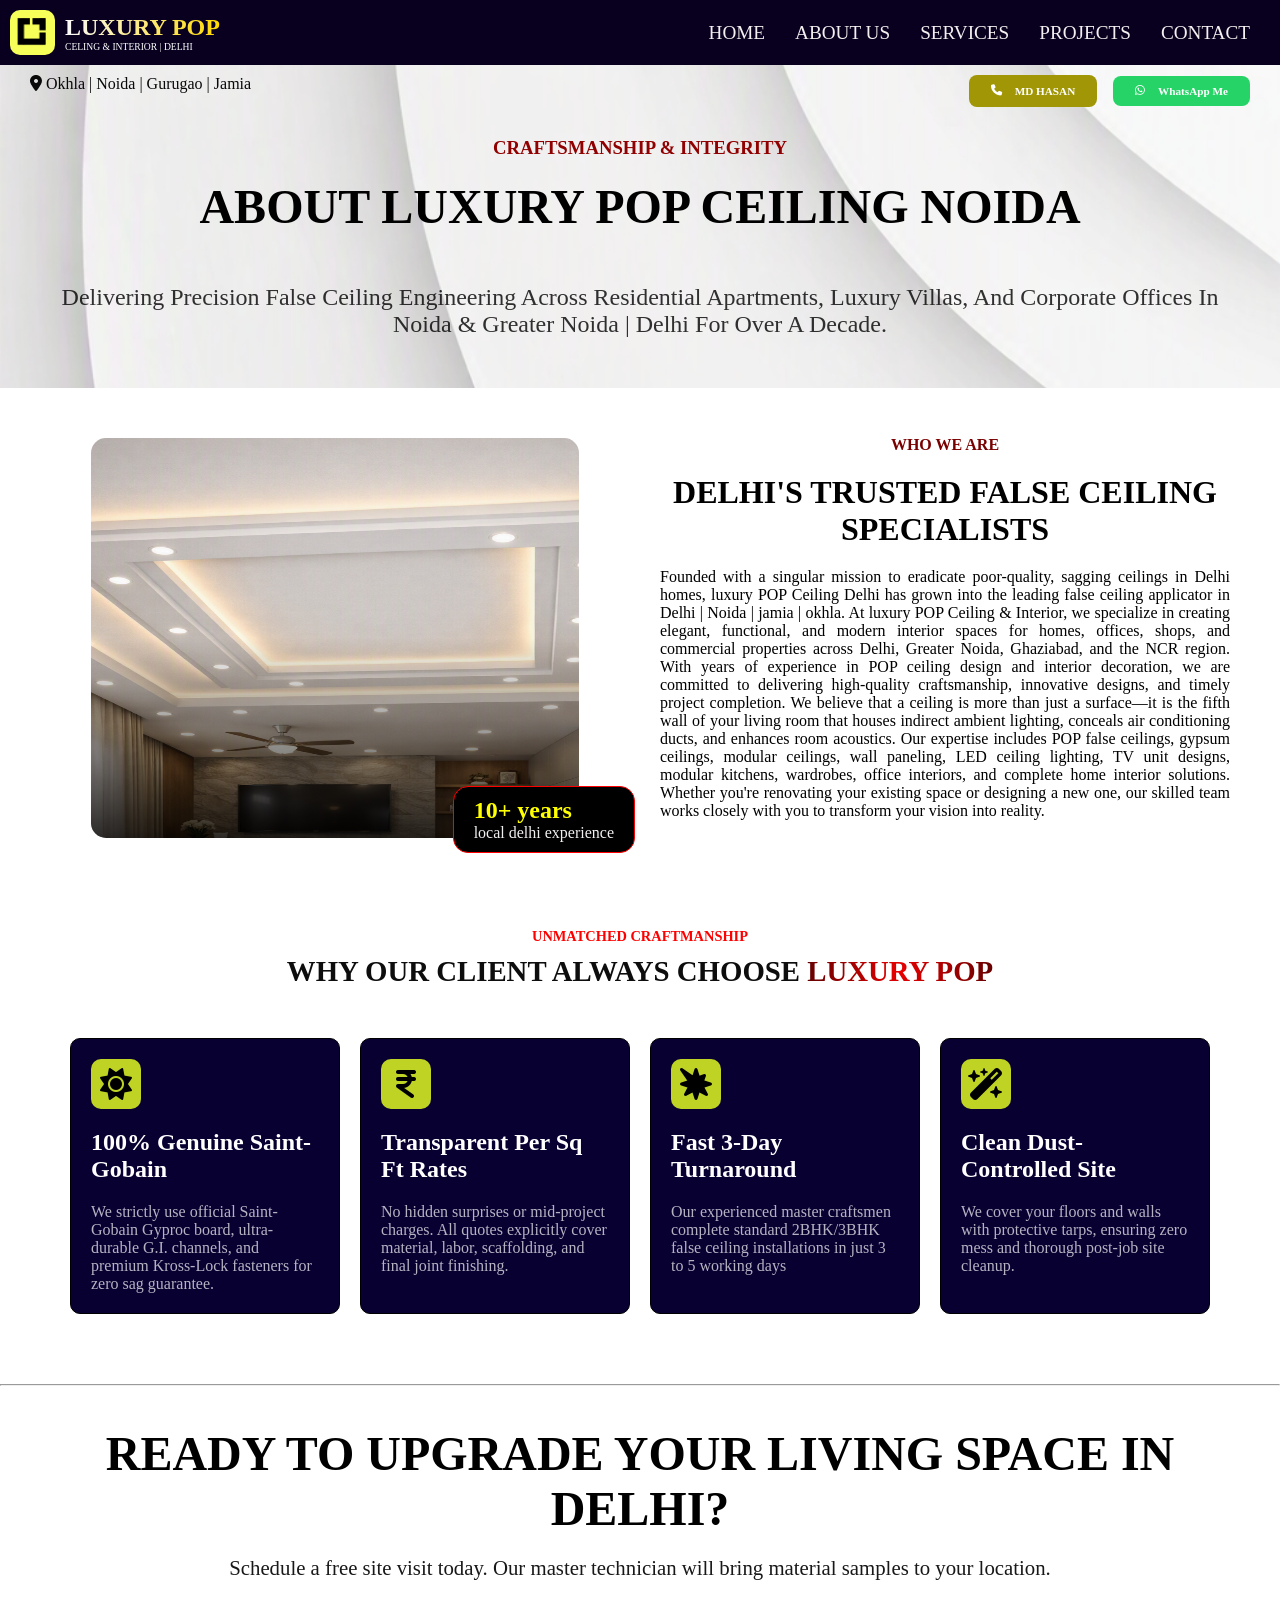
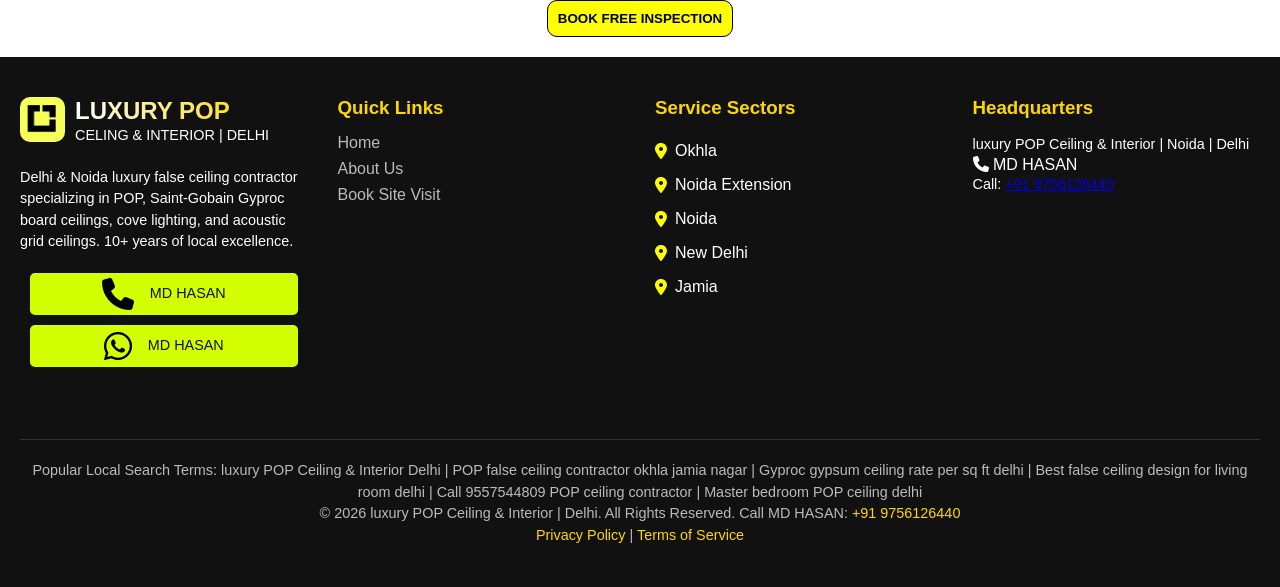
==== commit 9c66ee26: "Add files via upload" ====
--- a/about.html
+++ b/about.html
@@ -77,10 +77,11 @@
                     </div>
                 </div>
                 <div class="nav-top-right">
-                    <a href="tel:+918958234225" class="call-btn">
-                        <i class="fa-solid fa-phone"></i> +91 8958234225
-                    </a>
-                    <a href="https://wa.me/918958234225" class="whatsapp-btn" target="_blank">
+                    <a href="tel:+919756126440" class="call-btn">
+                        <i class="fa-solid fa-phone"></i>
+                        <P>MD HASAN</P>
+                    </a>
+                    <a href="https://wa.me/919756126440" class="whatsapp-btn" target="_blank">
                         <i class="fa-brands fa-whatsapp"></i> WhatsApp Me
                     </a>
                 </div>
@@ -193,8 +194,12 @@
                     Saint-Gobain Gyproc board
                     ceilings, cove lighting, and acoustic grid ceilings. 10+ years of local excellence.</p>
                 <div class="contact-icons">
-                    <a href="tel:+918958234225"><i class="fa-solid fa-phone"></i></a>
-                    <a href="https://wa.me/918958234225"><i class="fa-brands fa-whatsapp"></i></a>
+                    <a href="tel:+919756126440"><i class="fa-solid fa-phone"></i>
+                        <p>MD HASAN </p>
+                    </a>
+                    <a href="https://wa.me/919756126440"><i class="fa-brands fa-whatsapp"></i>
+                        <p>MD HASAN</p>
+                    </a>
                 </div>
             </div>
 
@@ -234,7 +239,8 @@
             <div class="footer-col">
                 <h3>Headquarters</h3>
                 <p>luxury POP Ceiling & Interior | Noida | Delhi</p>
-                <p>Call: <a href="tel:+918958234225">+91 8958234225</a></p>
+                <P></P><i class="fa-solid fa-phone"></i> MD HASAN</p>
+                <p>Call: <a href="tel:+919756126440">+91 9756126440</a></p>
                 <div class="map">
                     <iframe
                         src="https://www.google.com/maps/embed?pb=!1m18!1m12!1m3!1d224346.54004883842!2d77.04417347155065!3d28.52725273882469!2m3!1f0!2f0!3f0!3m2!1i1024!2i768!4f13.1!3m3!1m2!1s0x390cfd5b347eb62d%3A0x52c2b7494e204dce!2sNew%20Delhi%2C%20Delhi!5e0!3m2!1sen!2sin!4v1789052312578!5m2!1sen!2sin"
@@ -251,8 +257,9 @@
                 jamia nagar | Gyproc gypsum ceiling rate per sq ft delhi | Best false ceiling design
                 for living room delhi | Call 9557544809 POP ceiling contractor | Master bedroom POP ceiling delhi
             </p>
-            <p>© 2026 luxury POP Ceiling & Interior | Delhi. All Rights Reserved. Call: <a href="tel:+918958234225">+91
-                    8958234225</a></p>
+            <p>© 2026 luxury POP Ceiling & Interior | Delhi. All Rights Reserved. Call MD HASAN: <a
+                    href="tel:+919756126440">+91
+                    9756126440</a></p>
             <p><a href="#">Privacy Policy</a> | <a href="#">Terms of Service</a></p>
         </div>
     </footer>
--- a/style/style.css
+++ b/style/style.css
@@ -1330,6 +1330,17 @@
     margin-right: 10px;
     font-size: 2rem;
     cursor: pointer;
+    text-decoration: none;
+    display: flex;
+    align-items:center;
+    justify-content: center;
+    gap: 1rem;
+    margin: 10px;
+
+}
+
+.contact-icons p{
+    color: rgb(17, 17, 16);
 }
 
 .contact-icons a:hover {
@@ -1400,3 +1411,21 @@
     }
 }
 
+
+/*........extra...........*/
+
+.nav-top-right a{
+    display: flex;
+    align-items: center;
+    gap:0.8rem;
+}
+.banner-btn a{
+    display: flex;
+    align-items: center;
+    justify-content: center;
+    gap: 0.8rem;
+}
+.banner-btn p{
+    font-size: 1rem;
+    margin: 0px;
+}
